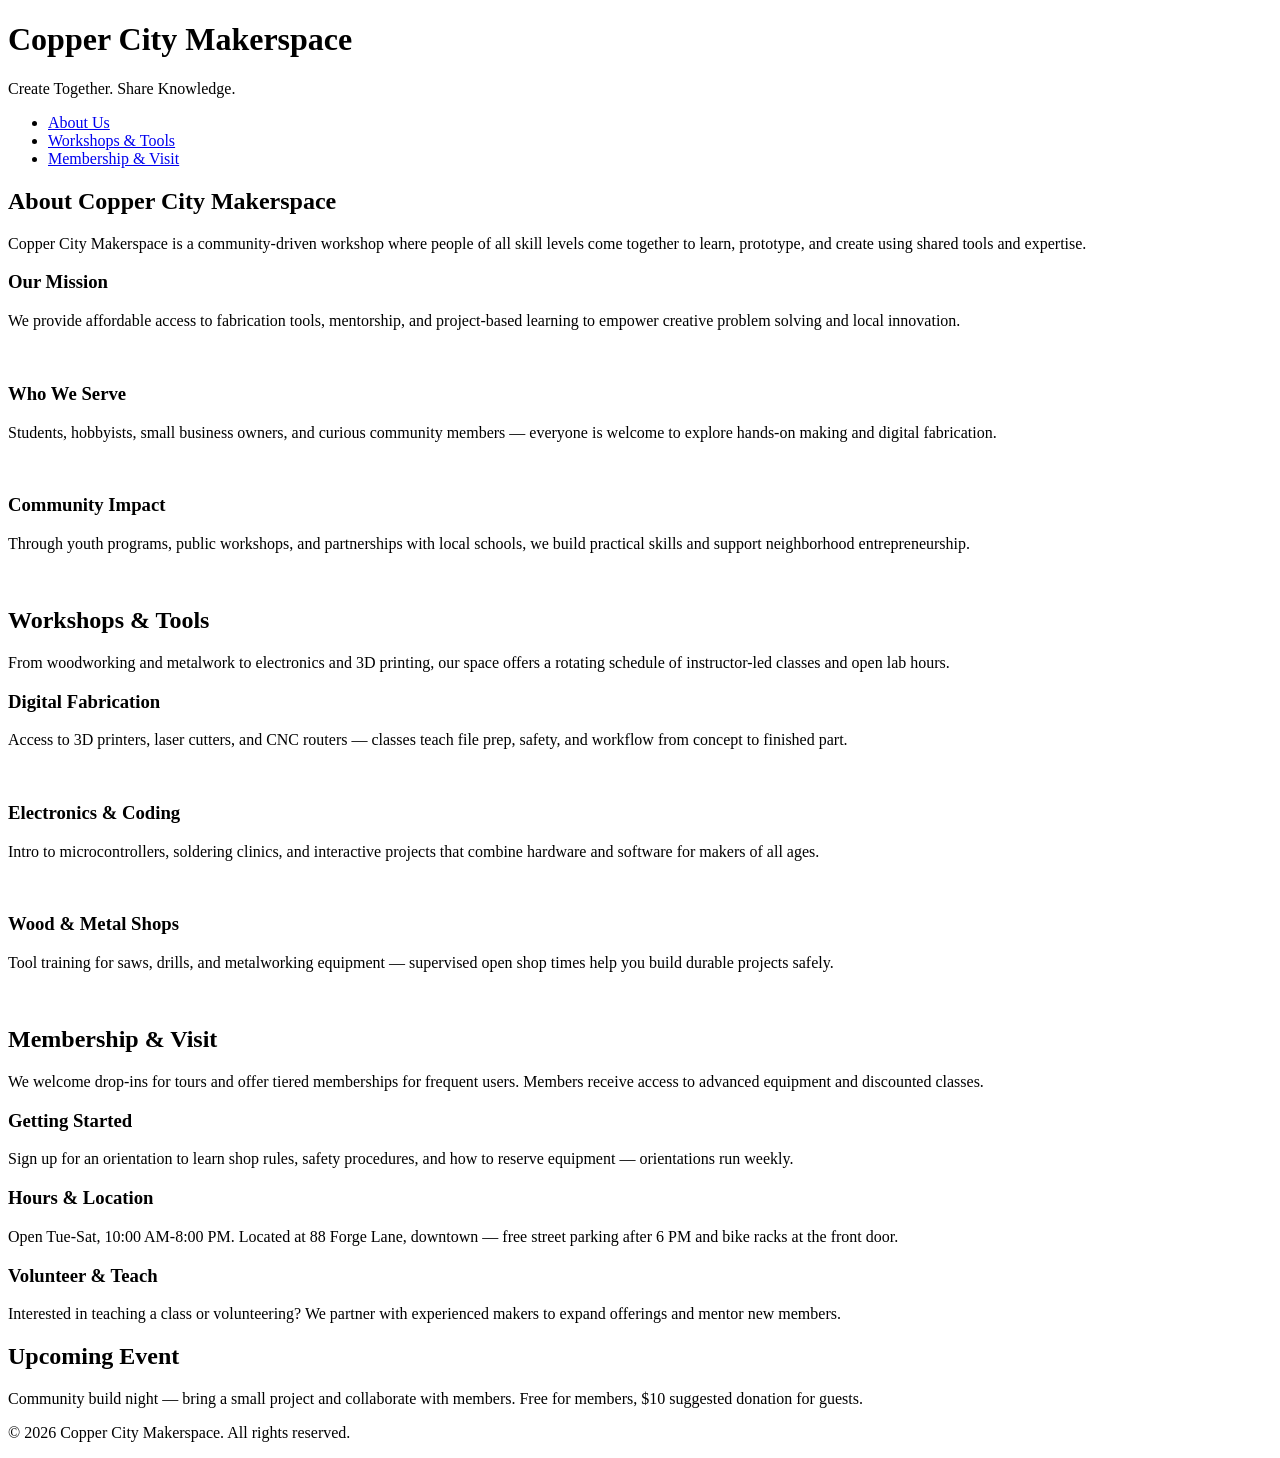
==== index.html @ 3a53a896 "added new pages" ====
<!DOCTYPE html>
<html lang="en">
<head>
    <meta charset="UTF-8">
    <meta name="viewport" content="width=device-width, initial-scale=1.0">
    <link rel="stylesheet" href="styles.css">
    <title>Copper City Makerspace</title>
</head>
<body>
    <header>
        <h1>Copper City Makerspace</h1>
        <p>Create Together. Share Knowledge.</p>
    </header>
<nav>
    <ul>
        <li><a href="about.html">About Us</a></li>
        <li><a href="workshops.html">Workshops & Tools</a></li>
        <li><a href="memberships.html">Membership & Visit</a></li>
    </ul>
</nav>
<main>
    <section id="about">
        <h2>About Copper City Makerspace</h2>
        <p>Copper City Makerspace is a community-driven workshop where people of all skill levels come together to learn, prototype, and create using shared tools and expertise.</p>
        <div class="card-row">
            <section>
                <h3>Our Mission</h3>
                <p>We provide affordable access to fabrication tools, mentorship, and project-based learning to empower creative problem solving and local innovation.</p>
                <img src="images/engineering.jpg" alt="" width="300">
            </section>
            <section>
                <h3>Who We Serve</h3>
                <p>Students, hobbyists, small business owners, and curious community members — everyone is welcome to explore hands-on making and digital fabrication.</p>
                <img src="images/ideation.jpg" alt="" width="300">
            </section>
            <section>
                <h3>Community Impact</h3>
                <p>Through youth programs, public workshops, and partnerships with local schools, we build practical skills and support neighborhood entrepreneurship.</p>
                <img src="images/storytelling.jpg" alt="" width="300">
            </section>
        </div>
    </section>
    <section id="workshops">
        <h2>Workshops & Tools</h2>
        <p>From woodworking and metalwork to electronics and 3D printing, our space offers a rotating schedule of instructor-led classes and open lab hours.</p>
        <div class="card-row">
            <section>
                <h3>Digital Fabrication</h3>
                <p>Access to 3D printers, laser cutters, and CNC routers — classes teach file prep, safety, and workflow from concept to finished part.</p>
                <img src="images/3Dprinter.jpg" alt="" width="300">
            </section>
            <section>
                <h3>Electronics & Coding</h3>
                <p>Intro to microcontrollers, soldering clinics, and interactive projects that combine hardware and software for makers of all ages.</p>
                <img src="images/microcontroller.jpg" alt="" width="300">
            </section>
            <section>
                <h3>Wood & Metal Shops</h3>
                <p>Tool training for saws, drills, and metalworking equipment — supervised open shop times help you build durable projects safely.</p>
                <img src="images/metalworking.jpg" alt="" width="300">
            </section>
        </div>
    </section>
    <section id="memberships">
        <h2>Membership & Visit</h2>
        <p>We welcome drop-ins for tours and offer tiered memberships for frequent users. Members receive access to advanced equipment and discounted classes.</p>
        <div class="card-row"> 
            <section>
                <h3>Getting Started</h3>
                <p>Sign up for an orientation to learn shop rules, safety procedures, and how to reserve equipment — orientations run weekly.</p>
            </section>
            <section>
                <h3>Hours & Location</h3>
                <p>Open Tue-Sat, 10:00 AM-8:00 PM. Located at 88 Forge Lane, downtown — free street parking after 6 PM and bike racks at the front door.</p>
            </section>
            <section>
                <h3>Volunteer & Teach</h3>
                <p>Interested in teaching a class or volunteering? We partner with experienced makers to expand offerings and mentor new members.</p>
            </section>
        </div>
    </section>
</main>
<aside>
    <h2>Upcoming Event</h2>
    <p>Community build night — bring a small project and collaborate with members. Free for members, $10 suggested donation for guests.</p>
</aside>
<footer>
    <p>&copy; 2026 Copper City Makerspace. All rights reserved.</p>
</footer>
</body>
</html>
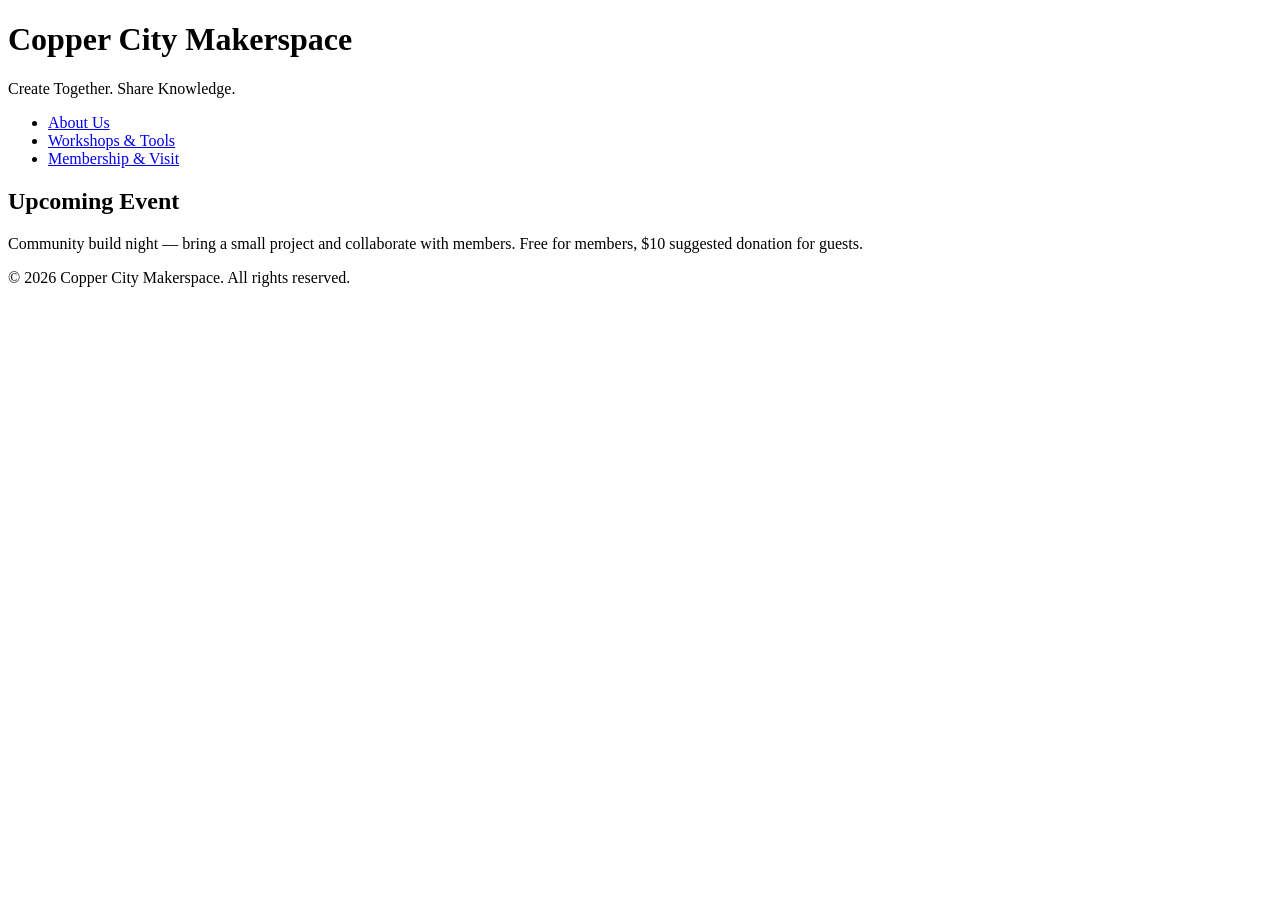
==== commit 8925d97e: "main section transfer" ====
--- a/index.html
+++ b/index.html
@@ -19,66 +19,8 @@
     </ul>
 </nav>
 <main>
-    <section id="about">
-        <h2>About Copper City Makerspace</h2>
-        <p>Copper City Makerspace is a community-driven workshop where people of all skill levels come together to learn, prototype, and create using shared tools and expertise.</p>
-        <div class="card-row">
-            <section>
-                <h3>Our Mission</h3>
-                <p>We provide affordable access to fabrication tools, mentorship, and project-based learning to empower creative problem solving and local innovation.</p>
-                <img src="images/engineering.jpg" alt="" width="300">
-            </section>
-            <section>
-                <h3>Who We Serve</h3>
-                <p>Students, hobbyists, small business owners, and curious community members — everyone is welcome to explore hands-on making and digital fabrication.</p>
-                <img src="images/ideation.jpg" alt="" width="300">
-            </section>
-            <section>
-                <h3>Community Impact</h3>
-                <p>Through youth programs, public workshops, and partnerships with local schools, we build practical skills and support neighborhood entrepreneurship.</p>
-                <img src="images/storytelling.jpg" alt="" width="300">
-            </section>
-        </div>
-    </section>
-    <section id="workshops">
-        <h2>Workshops & Tools</h2>
-        <p>From woodworking and metalwork to electronics and 3D printing, our space offers a rotating schedule of instructor-led classes and open lab hours.</p>
-        <div class="card-row">
-            <section>
-                <h3>Digital Fabrication</h3>
-                <p>Access to 3D printers, laser cutters, and CNC routers — classes teach file prep, safety, and workflow from concept to finished part.</p>
-                <img src="images/3Dprinter.jpg" alt="" width="300">
-            </section>
-            <section>
-                <h3>Electronics & Coding</h3>
-                <p>Intro to microcontrollers, soldering clinics, and interactive projects that combine hardware and software for makers of all ages.</p>
-                <img src="images/microcontroller.jpg" alt="" width="300">
-            </section>
-            <section>
-                <h3>Wood & Metal Shops</h3>
-                <p>Tool training for saws, drills, and metalworking equipment — supervised open shop times help you build durable projects safely.</p>
-                <img src="images/metalworking.jpg" alt="" width="300">
-            </section>
-        </div>
-    </section>
-    <section id="memberships">
-        <h2>Membership & Visit</h2>
-        <p>We welcome drop-ins for tours and offer tiered memberships for frequent users. Members receive access to advanced equipment and discounted classes.</p>
-        <div class="card-row"> 
-            <section>
-                <h3>Getting Started</h3>
-                <p>Sign up for an orientation to learn shop rules, safety procedures, and how to reserve equipment — orientations run weekly.</p>
-            </section>
-            <section>
-                <h3>Hours & Location</h3>
-                <p>Open Tue-Sat, 10:00 AM-8:00 PM. Located at 88 Forge Lane, downtown — free street parking after 6 PM and bike racks at the front door.</p>
-            </section>
-            <section>
-                <h3>Volunteer & Teach</h3>
-                <p>Interested in teaching a class or volunteering? We partner with experienced makers to expand offerings and mentor new members.</p>
-            </section>
-        </div>
-    </section>
+   
+    
 </main>
 <aside>
     <h2>Upcoming Event</h2>
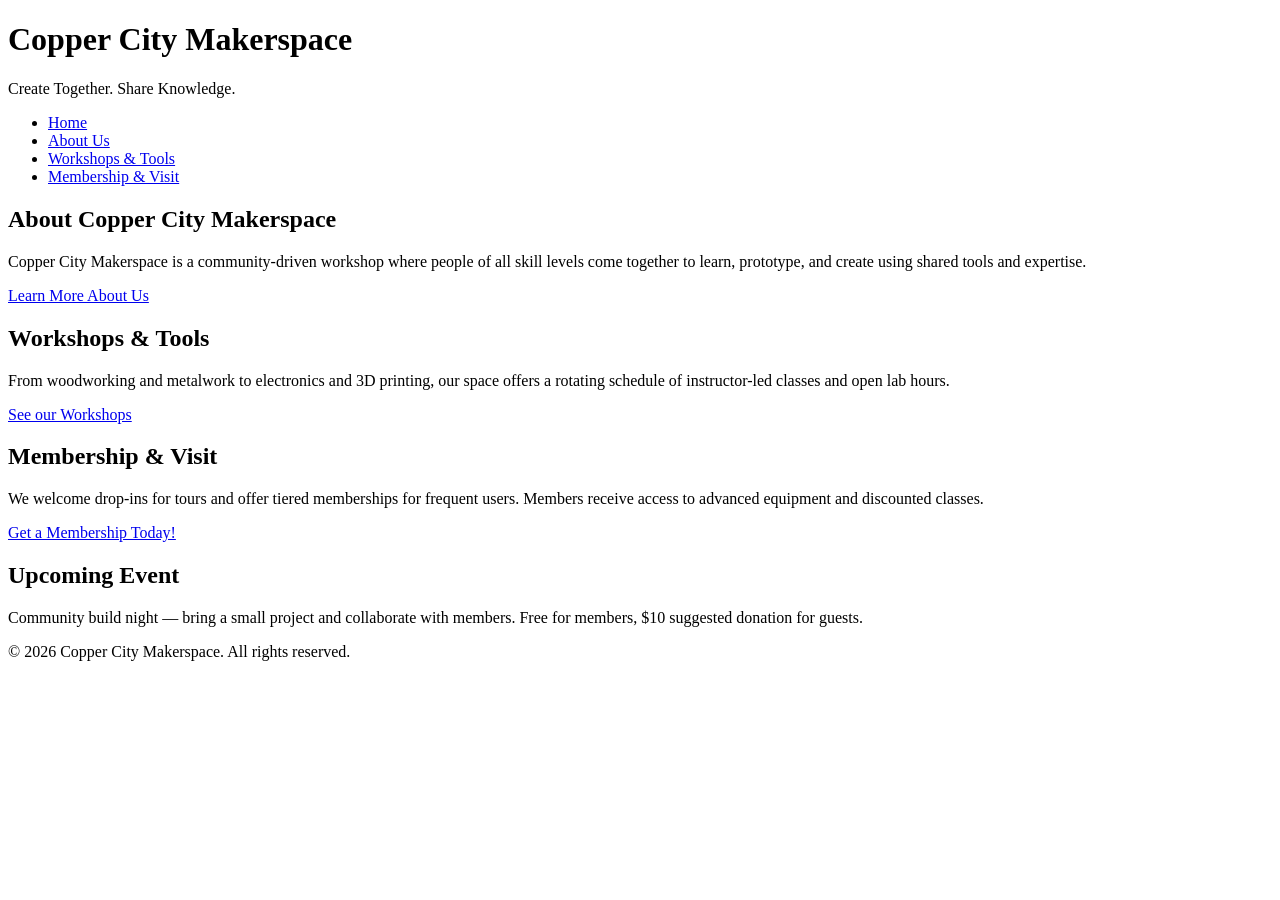
==== commit dcbd3d0f: "next iteration of html complete" ====
--- a/index.html
+++ b/index.html
@@ -13,13 +13,28 @@
     </header>
 <nav>
     <ul>
+        <li><a href="index.html">Home</a></li>
         <li><a href="about.html">About Us</a></li>
         <li><a href="workshops.html">Workshops & Tools</a></li>
         <li><a href="memberships.html">Membership & Visit</a></li>
     </ul>
 </nav>
 <main>
-   
+   <section id="about">
+        <h2>About Copper City Makerspace</h2>
+        <p>Copper City Makerspace is a community-driven workshop where people of all skill levels come together to learn, prototype, and create using shared tools and expertise.</p>
+        <a href="about.html">Learn More About Us</a>
+    </section>
+    <section id="workshops">
+        <h2>Workshops & Tools</h2>
+        <p>From woodworking and metalwork to electronics and 3D printing, our space offers a rotating schedule of instructor-led classes and open lab hours.</p>
+        <a href="workshops.html">See our Workshops</a>
+    </section>
+    <section id="memberships">
+        <h2>Membership & Visit</h2>
+        <p>We welcome drop-ins for tours and offer tiered memberships for frequent users. Members receive access to advanced equipment and discounted classes.</p>
+        <a href="memberships.html">Get a Membership Today!</a>
+    </section>
     
 </main>
 <aside>
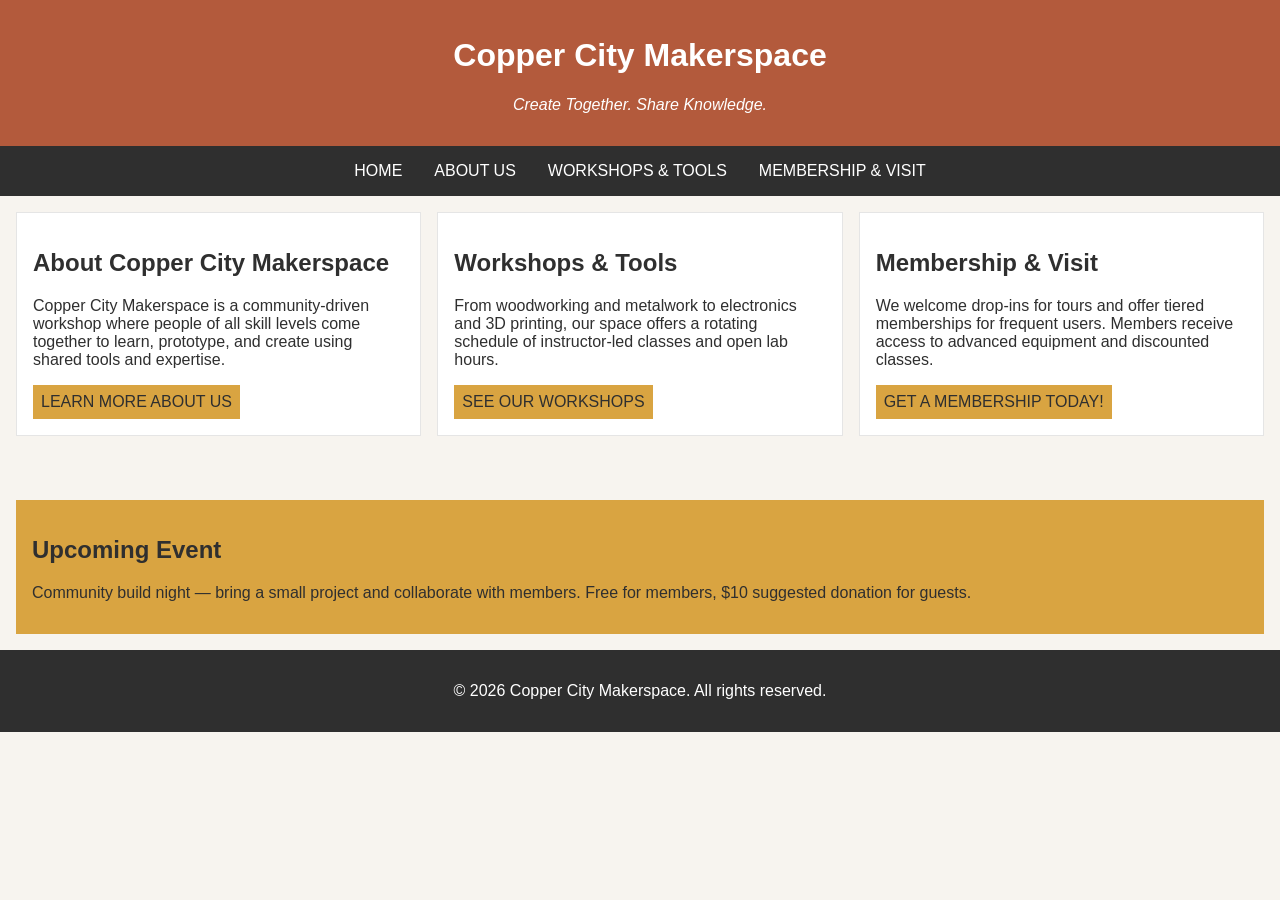
==== commit 88768a4a: "readme" ====
--- a/index.html
+++ b/index.html
@@ -19,7 +19,7 @@
         <li><a href="memberships.html">Membership & Visit</a></li>
     </ul>
 </nav>
-<main>
+<main class="card-row">
    <section id="about">
         <h2>About Copper City Makerspace</h2>
         <p>Copper City Makerspace is a community-driven workshop where people of all skill levels come together to learn, prototype, and create using shared tools and expertise.</p>
--- a/styles.css
+++ b/styles.css
@@ -0,0 +1,122 @@
+/* =====  CSS by Christina Carrasquilla Updated by Joel Stinson=====  */
+
+/* ===== Color Palette 
+
+Copper:#B35A3C
+Charcoal:#2F2F2F
+Light Background:#F7F4EF
+Card Background:#FFFFFF
+Soft Gold:#D9A441
+Border:#E5E5E5
+
+===== */
+
+/* ===== GLOBAL (Base) Styles ===== */
+
+body {
+    font-family: Arial, sans-serif;
+    margin: 0;
+    background-color: #F7F4EF;
+    color: #2F2F2F;
+    display:grid;
+    grid-template-columns: 1fr;
+}
+
+header {
+    background-color: #B35A3C;
+    color: white;
+    text-align: center;
+    padding: 1rem;
+}
+
+header img {
+    margin-top: 0.5rem;
+}
+header p {
+    font-style:italic;
+}
+nav {
+    background-color: #2F2F2F;
+    padding:.5rem;
+}
+
+nav ul {
+    list-style: none;
+    margin: 0;
+    padding: 0;
+}
+
+nav a {
+    color: white;
+    text-decoration: none;
+    padding: 0.5rem;
+    display: inline-block;
+    text-transform:uppercase;
+}
+
+nav a:hover {
+    background-color: #B35A3C;
+}
+
+main {
+    padding: 1rem;
+}
+main a {
+    background-color: #D9A441;
+    color: #2F2F2F;
+    text-decoration: none;
+    padding: 0.5rem;
+    display: inline-block;
+    text-transform:uppercase;
+}
+
+main a:hover {
+    background-color: #B35A3C;
+    color: white;
+}
+
+section {
+    margin-bottom: 2rem;
+}
+
+.card-row section {
+    background-color: white;
+    border: 1px solid #E5E5E5;
+    padding: 1rem;
+}
+
+img {
+    display: block;
+    margin-top: 0.5rem;
+    max-width: 100%;
+}
+
+aside {
+    background-color: #D9A441;
+    padding: 1rem;
+    margin: 1rem;
+}
+
+footer {
+    background-color: #2F2F2F;
+    color: white;
+    text-align: center;
+    padding: 1rem;
+}
+/* ======= MEDIA QUERY (MEDIUM  ======= */
+@media screen and (min-width:600px){
+    nav ul {
+        display: flex;
+        justify-content: center;
+        gap: 1rem;
+}
+
+.card-row {
+    display: flex;
+    gap: 1rem;
+}
+
+.card-row section {
+    width: 30%;
+}
+}
